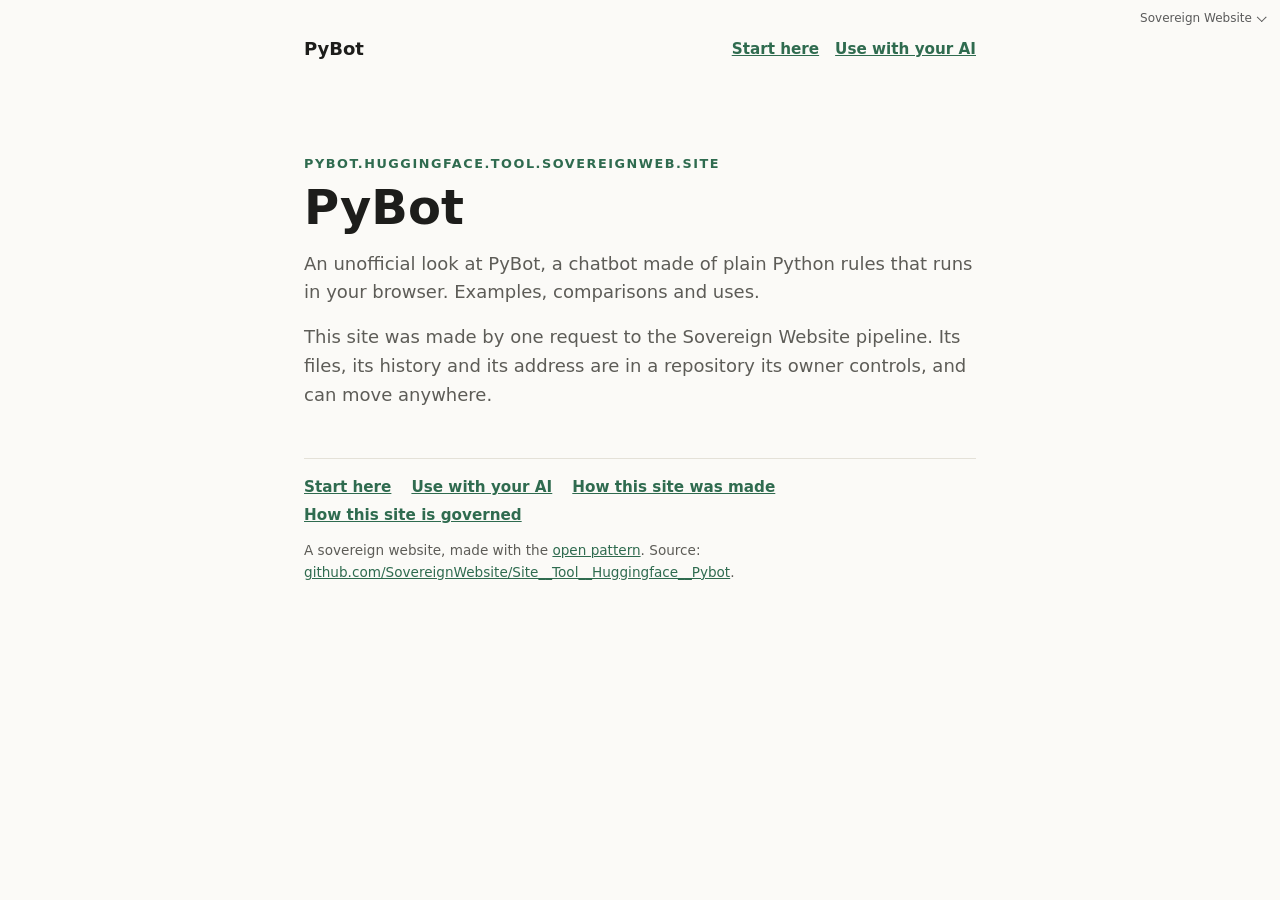
==== site/index.html @ c8dec1c7 "Seed 21 files from SovereignWebsite__Factory (org-apply)" ====
<!doctype html>
<html lang="en-GB">
<head>
<meta charset="utf-8">
<meta name="viewport" content="width=device-width, initial-scale=1">
<title>PyBot</title>
<meta name="description" content="An unofficial look at PyBot, a chatbot made of plain Python rules that runs in your browser. Examples, comparisons and uses.">
<meta property="og:type" content="website">
<meta property="og:site_name" content="PyBot">
<meta property="og:locale" content="en_GB">
<meta property="og:url" content="https://pybot.huggingface.tool.sovereignweb.site/">
<meta property="og:title" content="PyBot">
<meta property="og:description" content="An unofficial look at PyBot, a chatbot made of plain Python rules that runs in your browser. Examples, comparisons and uses.">
<meta property="og:image" content="https://pybot.huggingface.tool.sovereignweb.site/assets/share/card-1200x630.jpg">
<meta property="og:image:type" content="image/jpeg">
<meta property="og:image:width" content="1200">
<meta property="og:image:height" content="630">
<meta property="og:image:alt" content="PyBot">
<meta name="twitter:card" content="summary_large_image">
<meta name="twitter:title" content="PyBot">
<meta name="twitter:description" content="An unofficial look at PyBot, a chatbot made of plain Python rules that runs in your browser. Examples, comparisons and uses.">
<meta name="twitter:image" content="https://pybot.huggingface.tool.sovereignweb.site/assets/share/card-1200x630.jpg">
<link rel="canonical" href="https://pybot.huggingface.tool.sovereignweb.site/">
<style>
:root{--bg:#fbfaf7;--fg:#1d1d1b;--muted:#5d5c57;--accent:#2f6b4f;--line:#e4e1d8}
@media (prefers-color-scheme:dark){:root{--bg:#141513;--fg:#ecebe6;--muted:#a8a69e;--accent:#7fc3a0;--line:#2c2d29}}
*{box-sizing:border-box}body{margin:0;background:var(--bg);color:var(--fg);font:18px/1.6 system-ui,-apple-system,Segoe UI,sans-serif}
main{max-width:44rem;margin:0 auto;padding:10vh 1rem 4rem}
.skip{position:absolute;left:-999px}.skip:focus{left:1rem;top:1rem}
.mark{font-size:.8rem;letter-spacing:.12em;text-transform:uppercase;color:var(--accent);font-weight:600}
h1{font-size:clamp(2rem,6vw,3rem);line-height:1.1;margin:.4rem 0 1rem}
p{color:var(--muted);margin:0 0 1rem}a{color:var(--accent)}
footer{margin-top:3rem;padding-top:1rem;border-top:1px solid var(--line);font-size:.85rem;color:var(--muted)}
/* The Sovereign Website credit on a customer's site: one small, muted control at the far top right that opens a
   pop-up menu of the family links. Not a strip and not a menu bar: the site is about its owner (Dinis, 20 November
   2026: "It needs to fundamentally be about the site and who is it about ... top right pop-up menu").
   CSS only (details/summary), so no script and no CSP issue. It sits in the page's corner, above the owner's header;
   a site whose own header uses that corner moves it with --family-top / --family-right.
   To remove it, the owner sets one attribute: <html data-family-credit="off">. */
.family-credit{--fam-fg:var(--family-fg,#5a5a5a);--fam-strong:var(--family-fg-strong,#111);--fam-bg:var(--family-bg,#fff);
  position:absolute;top:var(--family-top,.4rem);right:var(--family-right,.75rem);z-index:50;font-size:.75rem;line-height:1.4}
@media (prefers-color-scheme:dark){.family-credit{--fam-fg:var(--family-fg,#b5b5b5);--fam-strong:var(--family-fg-strong,#fff);--fam-bg:var(--family-bg,#1c1c1c)}}
.family-credit summary{display:inline-flex;align-items:center;gap:.3rem;cursor:pointer;color:var(--fam-fg);list-style:none;min-height:24px;padding:.15rem .3rem;border-radius:4px}
.family-credit summary::-webkit-details-marker{display:none}
.family-credit summary::after{content:"";width:.35rem;height:.35rem;border:solid currentColor;border-width:0 1px 1px 0;transform:rotate(45deg) translateY(-2px)}
.family-credit summary:hover,.family-credit summary:focus-visible,.family-credit[open] summary{color:var(--fam-strong)}
.family-credit ul{position:absolute;right:0;top:100%;margin:.25rem 0 0;padding:.35rem 0;list-style:none;min-width:11rem;
  background:var(--fam-bg);border:1px solid rgba(127,127,127,.3);border-radius:6px;box-shadow:0 4px 16px rgba(0,0,0,.12)}
.family-credit a{display:block;padding:.3rem .8rem;min-height:24px;color:var(--fam-fg);text-decoration:none}
.family-credit a:hover,.family-credit a:focus-visible{color:var(--fam-strong);background:rgba(127,127,127,.1)}
.family-credit .family-gap{border-bottom:1px solid rgba(127,127,127,.25);padding-bottom:.3rem;margin-bottom:.3rem}
[data-family-credit="off"] .family-credit{display:none}
@media print{.family-credit{display:none}}
.top{display:flex;flex-wrap:wrap;align-items:center;gap:.5rem 1.5rem;max-width:44rem;margin:0 auto;padding:2.2rem 1rem 0}
.top .name{font-weight:600;color:var(--fg);text-decoration:none}
.own{display:flex;gap:1rem;margin-left:auto;font-size:.95rem}
.own a,.site-links a{color:var(--accent);font-weight:600}
.site-links{display:flex;flex-wrap:wrap;gap:.25rem 1.25rem;margin-bottom:.8rem;font-size:.95rem}
@media (max-width:40rem){.own{margin:0;width:100%}}
h2{font-size:1.25rem;margin:2rem 0 .5rem}ol,ul.plain{color:var(--muted);padding-left:1.2rem}li{margin:.35rem 0}
pre{background:rgba(127,127,127,.1);padding:.8rem 1rem;border-radius:6px;white-space:pre-wrap;font-size:.9rem;color:var(--fg)}
code{font-size:.9em}main a,main code{overflow-wrap:anywhere}
</style>
</head>
<body>
<a class="skip" href="#main">Skip to content</a>
<details class="family-credit">
  <summary>Sovereign Website</summary>
  <ul>
    <li><a href="/start/">Start here</a></li>
    <li><a href="/agents/">Use with your AI</a></li>
    <li class="family-gap"><a href="/admin/">How this site was made</a></li>
    <li><a href="https://sovereignwebsite.ai/">Sovereign Website</a></li>
    <li><a href="https://sovereignwebsite.org/">Principles</a></li>
    <li><a href="https://sovereignwebsite.site/">Hosted</a></li>
    <li><a href="https://hub.sovereignweb.site/">Hub</a></li>
    <li><a href="https://agents.sovereignweb.site/">Agents</a></li>
    <li><a href="https://vault.sovereignwebsite.site/">Vault</a></li>
    <li><a href="https://agenticcells.ai/">AgentiCCells</a></li>
    <li><a href="https://riskmandate.ai/">RiskMandate</a></li>
    <li><a href="https://newsroom.sgit.ai/">Newsroom</a></li>
  </ul>
</details>
<header class="top">
  <a class="name" href="/">PyBot</a>
  <nav class="own" aria-label="This site">
    <a href="/start/">Start here</a>
    <a href="/agents/">Use with your AI</a>
  </nav>
</header>
<main id="main">
<div class="mark">pybot.huggingface.tool.sovereignweb.site</div>
<h1>PyBot</h1>
<p>An unofficial look at PyBot, a chatbot made of plain Python rules that runs in your browser. Examples, comparisons and uses.</p>
<p>This site was made by one request to the Sovereign Website pipeline. Its files, its history and its address are in a repository its owner controls, and can move anywhere.</p>
<footer>
<nav class="site-links" aria-label="About this site">
  <a href="/start/">Start here</a>
  <a href="/agents/">Use with your AI</a>
  <a href="/admin/">How this site was made</a>
  <a href="/policy/">How this site is governed</a>
</nav>
A sovereign website, made with the <a href="https://sovereignwebsite.org/">open pattern</a>. Source: <a href="https://github.com/SovereignWebsite/Site__Tool__Huggingface__Pybot">github.com/SovereignWebsite/Site__Tool__Huggingface__Pybot</a>.</footer>
</main>
</body>
</html>
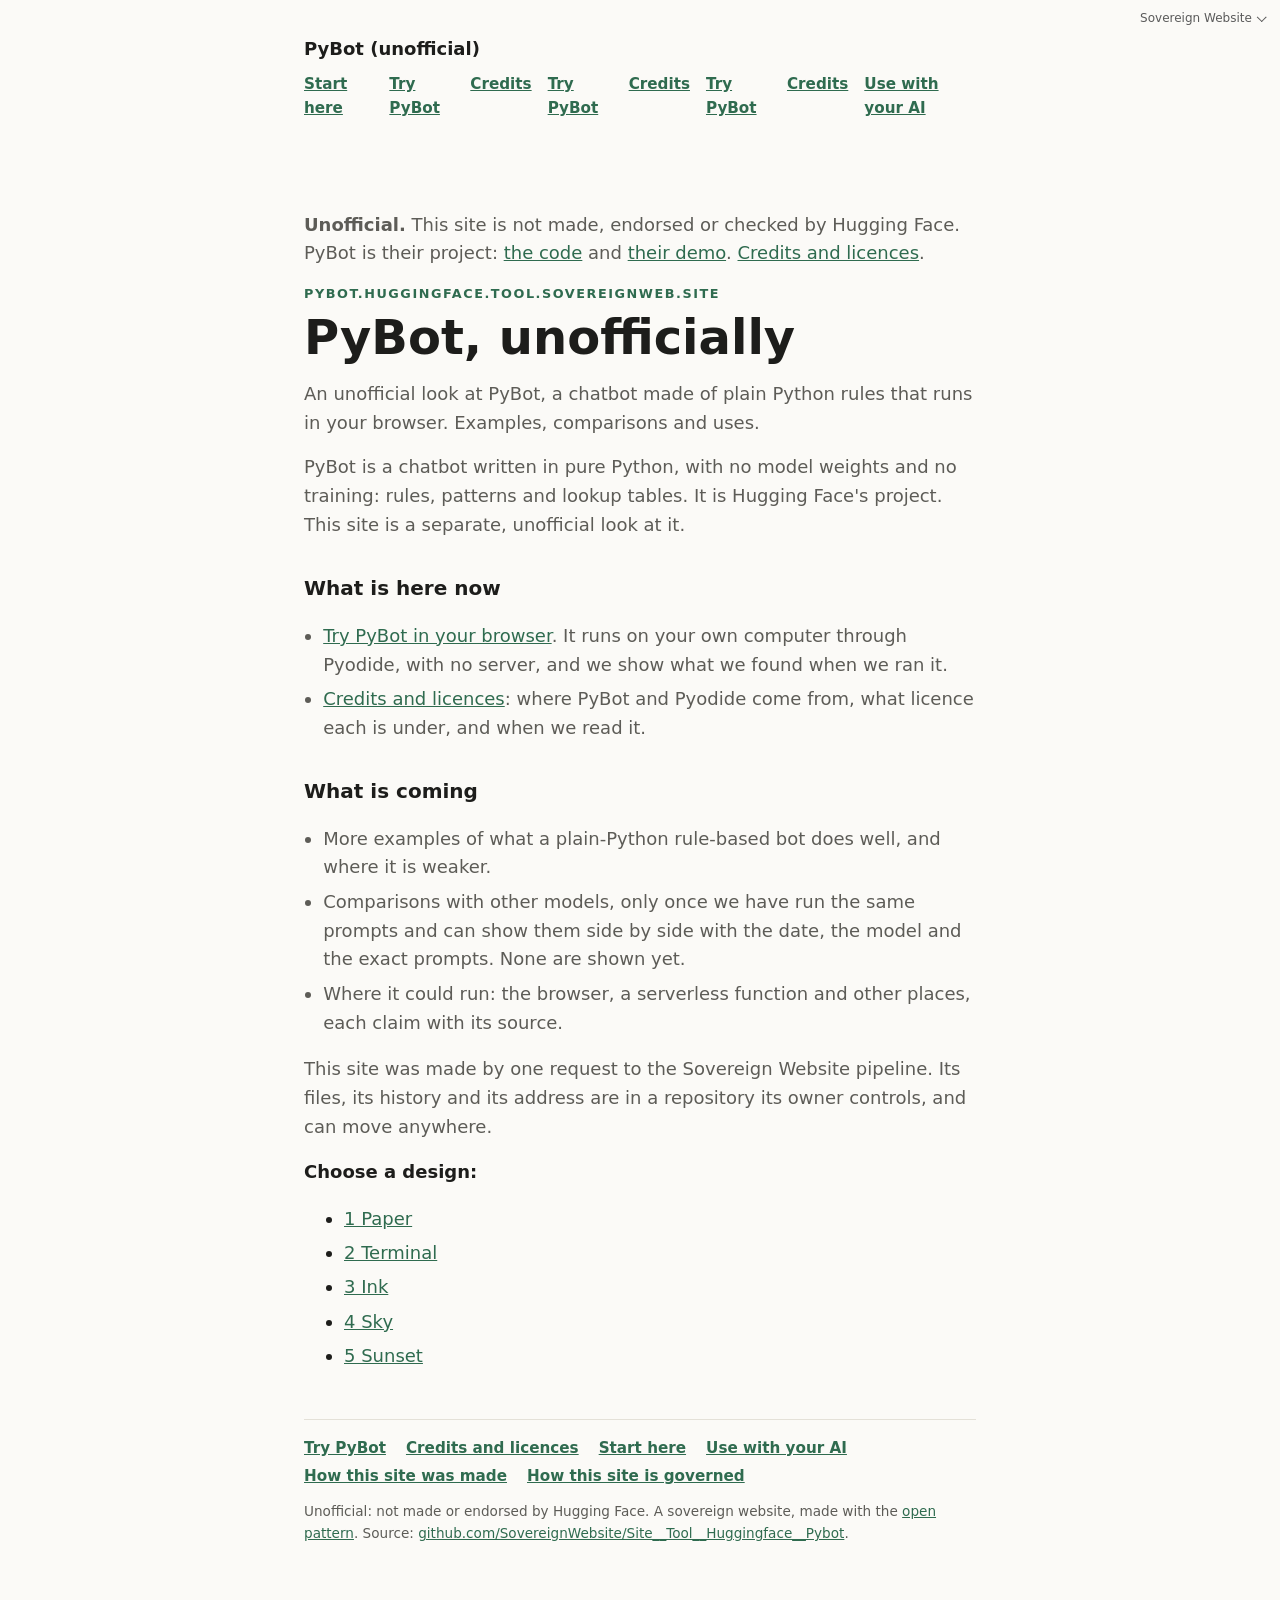
==== commit e72a05ac: "Add the try-it page, credits and licences, the unofficial notice and five designs - /try/: PyBot (hu" ====
--- a/site/index.html
+++ b/site/index.html
@@ -3,21 +3,21 @@
 <head>
 <meta charset="utf-8">
 <meta name="viewport" content="width=device-width, initial-scale=1">
-<title>PyBot</title>
+<title>PyBot, unofficially</title>
 <meta name="description" content="An unofficial look at PyBot, a chatbot made of plain Python rules that runs in your browser. Examples, comparisons and uses.">
 <meta property="og:type" content="website">
 <meta property="og:site_name" content="PyBot">
 <meta property="og:locale" content="en_GB">
 <meta property="og:url" content="https://pybot.huggingface.tool.sovereignweb.site/">
-<meta property="og:title" content="PyBot">
+<meta property="og:title" content="PyBot, unofficially">
 <meta property="og:description" content="An unofficial look at PyBot, a chatbot made of plain Python rules that runs in your browser. Examples, comparisons and uses.">
 <meta property="og:image" content="https://pybot.huggingface.tool.sovereignweb.site/assets/share/card-1200x630.jpg">
 <meta property="og:image:type" content="image/jpeg">
 <meta property="og:image:width" content="1200">
 <meta property="og:image:height" content="630">
-<meta property="og:image:alt" content="PyBot">
+<meta property="og:image:alt" content="PyBot, unofficially">
 <meta name="twitter:card" content="summary_large_image">
-<meta name="twitter:title" content="PyBot">
+<meta name="twitter:title" content="PyBot, unofficially">
 <meta name="twitter:description" content="An unofficial look at PyBot, a chatbot made of plain Python rules that runs in your browser. Examples, comparisons and uses.">
 <meta name="twitter:image" content="https://pybot.huggingface.tool.sovereignweb.site/assets/share/card-1200x630.jpg">
 <link rel="canonical" href="https://pybot.huggingface.tool.sovereignweb.site/">
@@ -61,6 +61,8 @@
 pre{background:rgba(127,127,127,.1);padding:.8rem 1rem;border-radius:6px;white-space:pre-wrap;font-size:.9rem;color:var(--fg)}
 code{font-size:.9em}main a,main code{overflow-wrap:anywhere}
 </style>
+<link rel="stylesheet" href="/assets/pybot.css">
+<script src="/assets/design.js"></script>
 </head>
 <body>
 <a class="skip" href="#main">Skip to content</a>
@@ -82,25 +84,57 @@
   </ul>
 </details>
 <header class="top">
-  <a class="name" href="/">PyBot</a>
+  <a class="name" href="/">PyBot (unofficial)</a>
   <nav class="own" aria-label="This site">
     <a href="/start/">Start here</a>
+    <a href="/try/">Try PyBot</a>
+    <a href="/credits/">Credits</a>
+    <a href="/try/">Try PyBot</a>
+    <a href="/credits/">Credits</a>
+    <a href="/try/">Try PyBot</a>
+    <a href="/credits/">Credits</a>
     <a href="/agents/">Use with your AI</a>
   </nav>
 </header>
 <main id="main">
+<p class="unofficial" role="note"><strong>Unofficial.</strong> This site is not made, endorsed or checked by Hugging Face. PyBot is their project: <a href="https://github.com/huggingface/pybot">the code</a> and <a href="https://huggingface.co/spaces/HuggingFaceSwarms/PyBot">their demo</a>. <a href="/credits/">Credits and licences</a>.</p>
 <div class="mark">pybot.huggingface.tool.sovereignweb.site</div>
-<h1>PyBot</h1>
+<h1>PyBot, unofficially</h1>
 <p>An unofficial look at PyBot, a chatbot made of plain Python rules that runs in your browser. Examples, comparisons and uses.</p>
+<p>PyBot is a chatbot written in pure Python, with no model weights and no training: rules, patterns and lookup tables. It is Hugging Face's project. This site is a separate, unofficial look at it.</p>
+<h2>What is here now</h2>
+<ul class="plain">
+<li><a href="/try/">Try PyBot in your browser</a>. It runs on your own computer through Pyodide, with no server, and we show what we found when we ran it.</li>
+<li><a href="/credits/">Credits and licences</a>: where PyBot and Pyodide come from, what licence each is under, and when we read it.</li>
+</ul>
+<h2>What is coming</h2>
+<ul class="plain">
+<li>More examples of what a plain-Python rule-based bot does well, and where it is weaker.</li>
+<li>Comparisons with other models, only once we have run the same prompts and can show them side by side with the date, the model and the exact prompts. None are shown yet.</li>
+<li>Where it could run: the browser, a serverless function and other places, each claim with its source.</li>
+</ul>
 <p>This site was made by one request to the Sovereign Website pipeline. Its files, its history and its address are in a repository its owner controls, and can move anywhere.</p>
+<nav class="designs" aria-label="Choose a design">
+<strong>Choose a design:</strong>
+<ul>
+<li><a href="?design=1" data-design="1">1 Paper</a></li>
+<li><a href="?design=2" data-design="2">2 Terminal</a></li>
+<li><a href="?design=3" data-design="3">3 Ink</a></li>
+<li><a href="?design=4" data-design="4">4 Sky</a></li>
+<li><a href="?design=5" data-design="5">5 Sunset</a></li>
+</ul>
+</nav>
 <footer>
 <nav class="site-links" aria-label="About this site">
+  <a href="/try/">Try PyBot</a>
+  <a href="/credits/">Credits and licences</a>
   <a href="/start/">Start here</a>
   <a href="/agents/">Use with your AI</a>
   <a href="/admin/">How this site was made</a>
   <a href="/policy/">How this site is governed</a>
 </nav>
-A sovereign website, made with the <a href="https://sovereignwebsite.org/">open pattern</a>. Source: <a href="https://github.com/SovereignWebsite/Site__Tool__Huggingface__Pybot">github.com/SovereignWebsite/Site__Tool__Huggingface__Pybot</a>.</footer>
+Unofficial: not made or endorsed by Hugging Face. A sovereign website, made with the <a href="https://sovereignwebsite.org/">open pattern</a>. Source: <a href="https://github.com/SovereignWebsite/Site__Tool__Huggingface__Pybot">github.com/SovereignWebsite/Site__Tool__Huggingface__Pybot</a>.
+</footer>
 </main>
 </body>
 </html>
